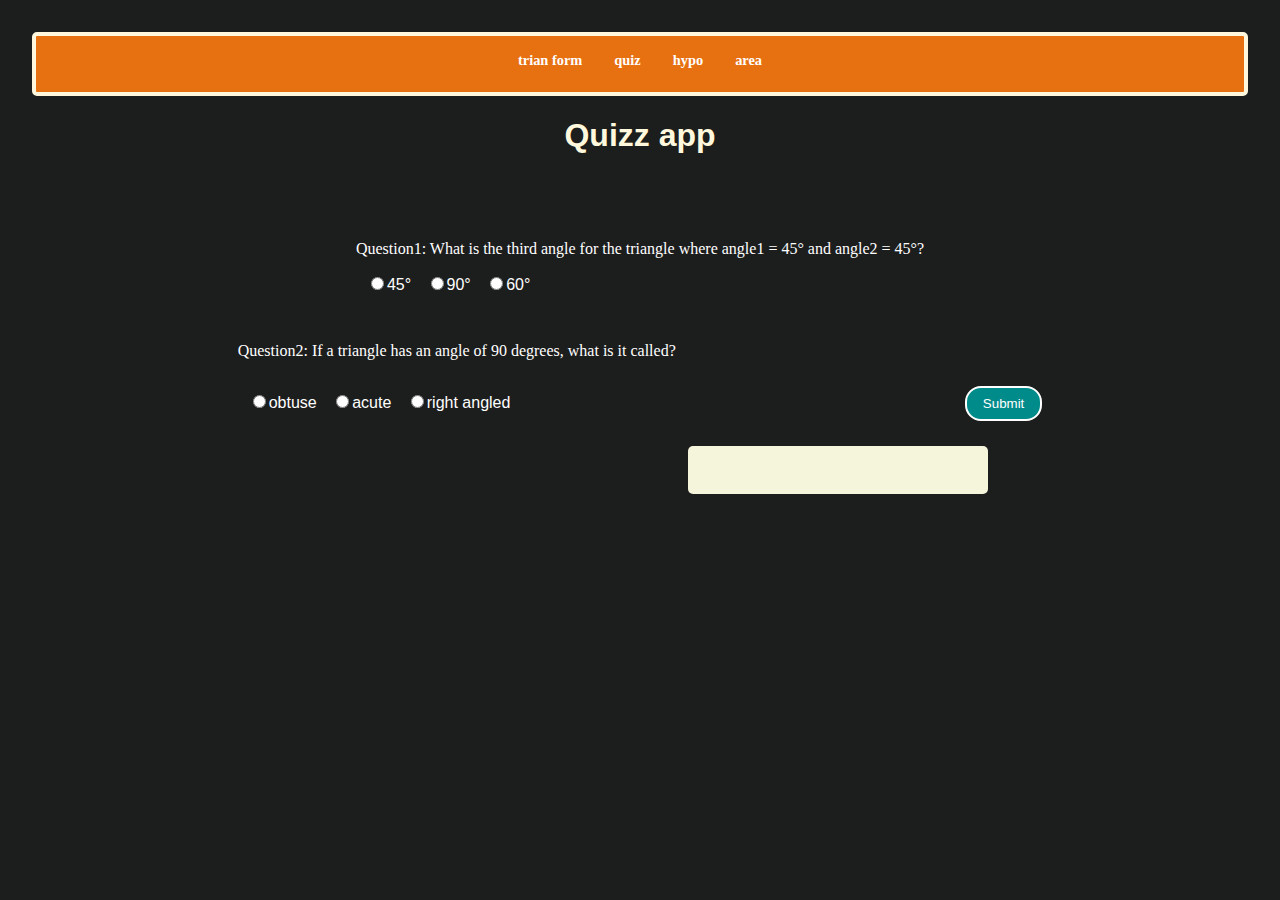
==== quiz.html @ ff9fd79b "css" ====
<!DOCTYPE html>
<html lang="en">
<head>
    <meta charset="UTF-8">
    <meta http-equiv="X-UA-Compatible" content="IE=edge">
    <meta name="viewport" content="width=device-width, initial-scale=1.0">
    <link href="style.css" rel="stylesheet"/>
    <title>Quiz app</title>
</head>
<body>
    <nav>
        <a href="index.html" >trian form</a>
        <a href="quiz.html" > quiz</a>
        <a href="hypo.html" > hypo</a>
        <a href="area.html" > area</a>
   
       </nav>
    <h1>Quizz app</h1>
    <form class="Quiz-form">
    <div class="Question-container">
        <p>Question1: What is the third angle for the triangle where angle1 = 45° and angle2 = 45°?</p>
       <label class="angle1"><input type="radio" name="Question1" value="45°">45° </label>
       <label class="angle1"><input type="radio" name="Question1" value="90°">90° </label>
       <label class="angle1" ><input type="radio" name="Question1" value="60°">60° </label>
     
    </div>
    <div class="Question-container">
        <p>Question2: If a triangle has an angle of 90 degrees, what is it called?</p>
        <label class="angle1"><input type="radio" name="Question2" value="obtuse">obtuse  </label>
        <label class="angle1"><input type="radio" name="Question2" value="acute">acute  </label>
        <label class="angle1"><input type="radio" name="Question2" value="right angle">right angled  </label>
</form>
<button id="sunmit-answer-btn"> Submit</button>
<div id="output"></div>
  <script src="quiz.js"  ></script>
</body>
</html>
---- style.css ----
*{  
    box-sizing: border-box;
}
body{
    background-color: rgb(28, 29, 29);
    padding: 1.5rem;
}

.Quiz-form{
    display: flex;
    flex-direction: column;
    justify-content: center;
    align-items: center;
}

.btn{
    padding: 2rem;
}

button{
    padding: 0.5rem 1rem;
    border-radius: 1rem;
    border: 2px white solid;
    background-color: darkcyan;
    color: white;
    outline: none;
    margin-left: 450px;
    margin-top: 10px;
  
   
}
form{
    padding: 2rem;
}
.Question-container{
    padding: 1rem;
}
nav{
    display: flex;
    justify-content: center;
    text-align: center;
    background-color: rgb(231, 113, 17);
    width: auto;
    border-radius: 5px;
    height: 4rem;
    border:solid 4px cornsilk;

}

a{
    text-decoration: none;
    padding: 1rem;
    color: white;
    font-weight: bolder;
    font-size: 0.9rem;
}
.active{
    color: red;
}
.input-field{
    background-color: rgba(0, 255, 255, 0.507);
    display: flex;
    margin: 10px;
    width: 50%;
    height: 3rem;
    align-items: center;
    margin-left: 450px;
    border-radius: 5px;
    border: solid 3px rgb(88, 208, 230);

}
#output{
    background-color: beige;
    border-radius: 5px;
    width: 300px;
    height: 3rem;
    color: cadetblue;
    margin-top: 25px;
    justify-content: center;
    align-content: center;
    margin-left: 450px;
    padding-left: 5px;
}
    h1{
        font-family: 'Segoe UI', Tahoma, Geneva, Verdana, sans-serif;
        align-content: center;
        color: cornsilk;
        display: flex;
        justify-content: center;
        align-items: center;
        text-align: center;

    }
    .angle-input{
        background-color: rgb(255, 255, 255);
        width: 80%;
        height: 2rem;
        border-radius: 5px;
        border: none;
        margin-left: 15px;
        
    }
    .angle1{
        font-family: 'Segoe UI', Tahoma, Geneva, Verdana, sans-serif;
        font-size: 400;
        margin-left: 10px;
        color: white;
    }
    p{
        color: white;
        font-size: 16px;
    }
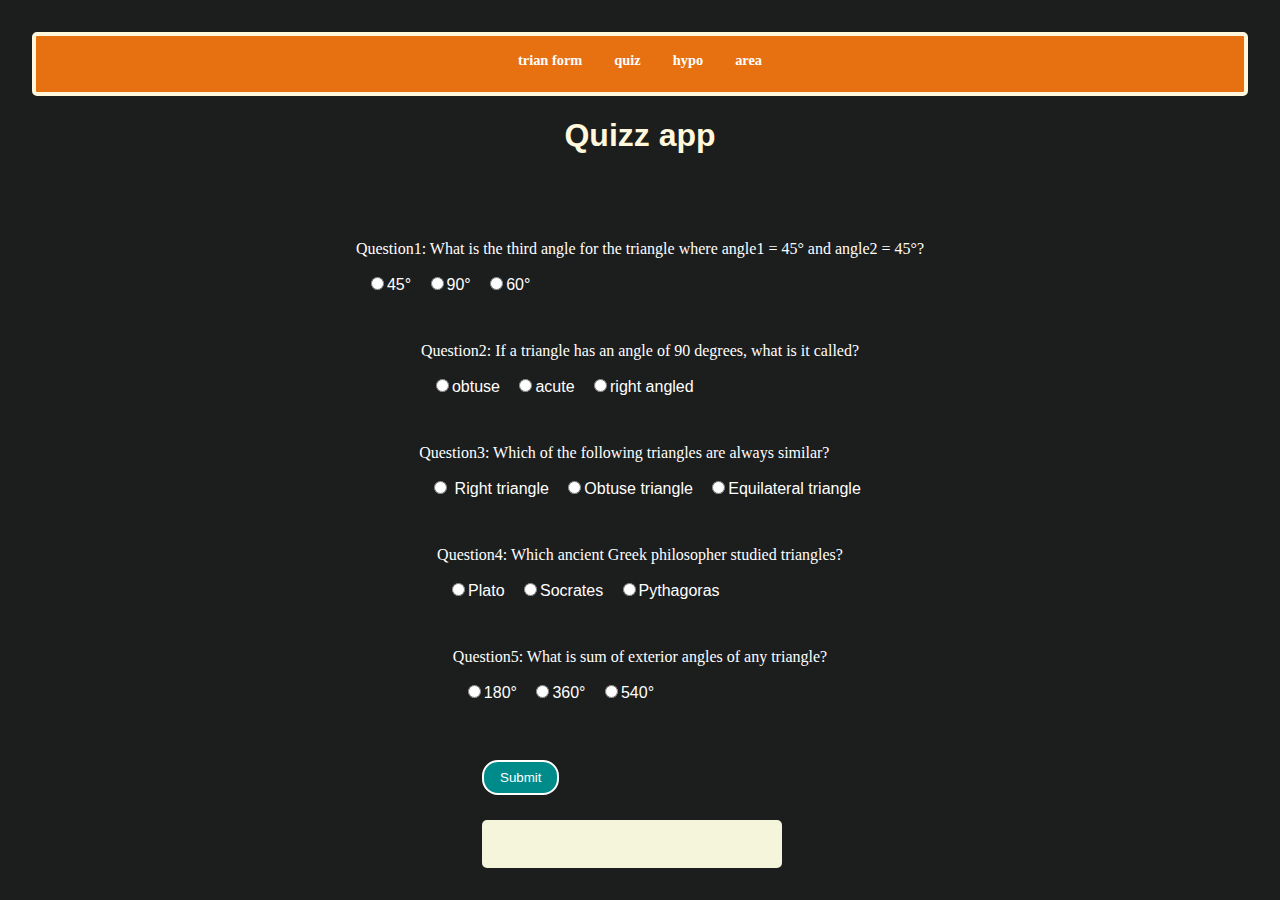
==== commit 155c4b67: "FIX" ====
--- a/quiz.html
+++ b/quiz.html
@@ -22,13 +22,32 @@
        <label class="angle1"><input type="radio" name="Question1" value="45°">45° </label>
        <label class="angle1"><input type="radio" name="Question1" value="90°">90° </label>
        <label class="angle1" ><input type="radio" name="Question1" value="60°">60° </label>
-     
+     </div>
     </div>
     <div class="Question-container">
         <p>Question2: If a triangle has an angle of 90 degrees, what is it called?</p>
         <label class="angle1"><input type="radio" name="Question2" value="obtuse">obtuse  </label>
         <label class="angle1"><input type="radio" name="Question2" value="acute">acute  </label>
         <label class="angle1"><input type="radio" name="Question2" value="right angle">right angled  </label>
+        </div>
+        <div class="Question-container">
+            <p>Question3: Which of the following triangles are always similar?</p>
+            <label class="angle1"><input type="radio" name="Question3" value=" Right triangle"> Right triangle  </label>
+            <label class="angle1"><input type="radio" name="Question3" value="Obtuse triangle">Obtuse triangle  </label>
+            <label class="angle1"><input type="radio" name="Question3" value="Equilateral triangle">Equilateral triangle  </label>
+            </div>
+            <div class="Question-container">
+                <p>Question4:  Which ancient Greek philosopher studied triangles?</p>
+                <label class="angle1"><input type="radio" name="Question4" value="Plato">Plato  </label>
+                <label class="angle1"><input type="radio" name="Question4" value="Socrates">Socrates  </label>
+                <label class="angle1"><input type="radio" name="Question4" value="Pythagoras">Pythagoras  </label>
+                </div>
+                <div class="Question-container">
+                    <p>Question5: What is sum of exterior angles of any triangle?</p>
+                    <label class="angle1"><input type="radio" name="Question5" value="180°">180° </label>
+                    <label class="angle1"><input type="radio" name="Question5" value="360°">360° </label>
+                    <label class="angle1"><input type="radio" name="Question5" value="540°">540°  </label>
+                    </div>
 </form>
 <button id="sunmit-answer-btn"> Submit</button>
 <div id="output"></div>
